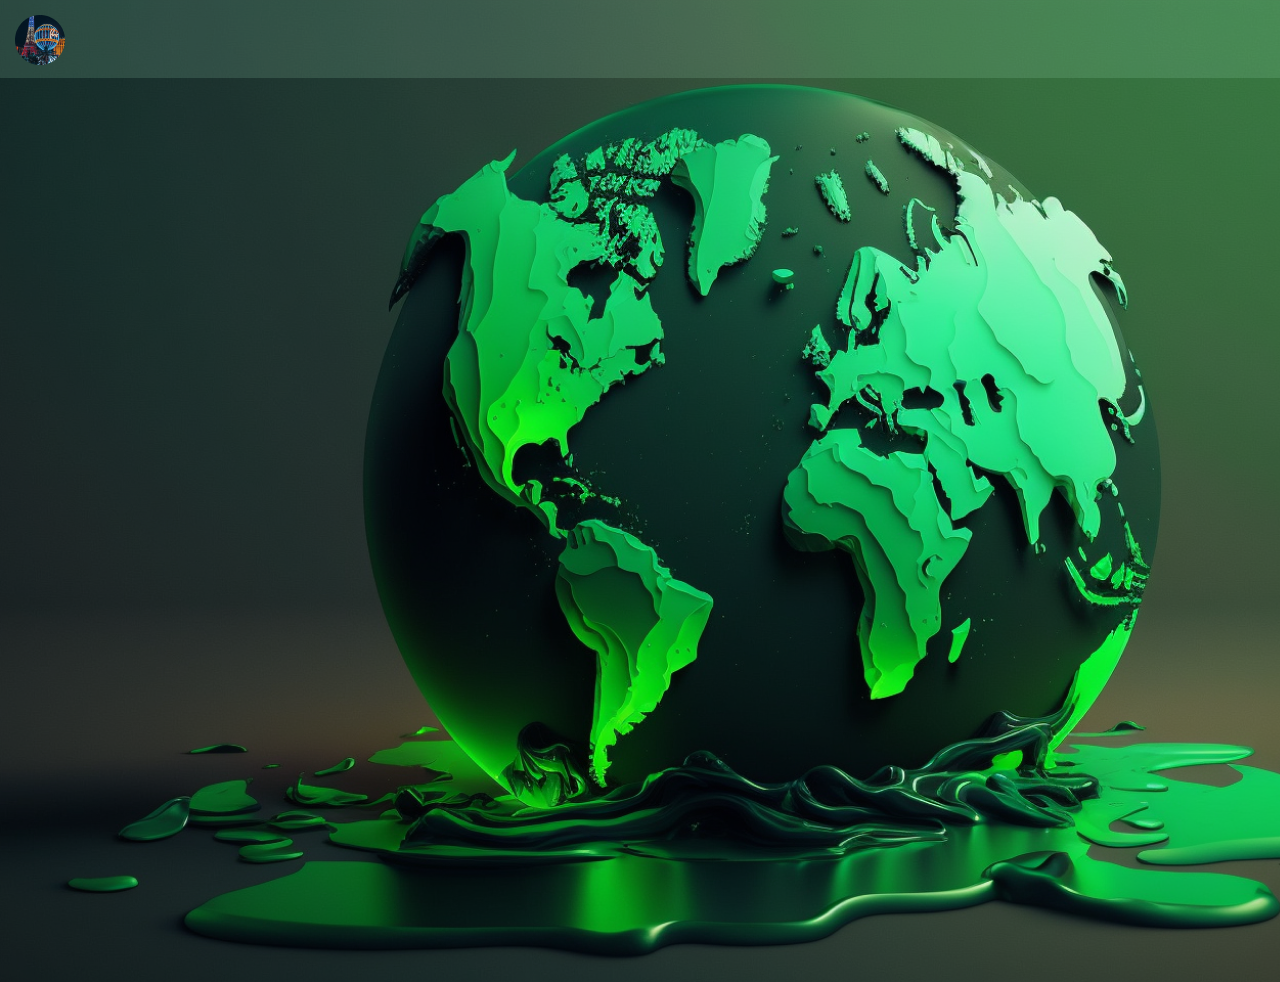
==== index.html @ 079e3b9f "Added navbar with profile avatar and links" ====
<!DOCTYPE html>
<html lang="en">
<head>
    <meta charset="UTF-8">
    <meta name="viewport" content="width=device-width, initial-scale=1.0">
    <title>Learning Git Project 2</title>
    <link rel="stylesheet" href="styles.css">
</head>
<body>
    <section class="main">
        <header>
            <img src="images/Mask group.png" alt="">
            <nav >
            </nav>
            <div class="link">
                <ul >
                    <li>Work</li>
                    <li>About</li>
                    <li>Contact</li>
                </ul>
            </div>
        </header>


    </section>
</div>
</body>
</html>
---- styles.css ----
*{
    margin: 0;
    padding: 0;
}
.main{
    width: 1512px;
    height: 982px;
    top: 329px; 
    background: #FFFFFF;
    background-image: url("images/Rectangle\ 1.png");
}

header{
    background: #B1F2CA26;
    width: 1512px;
    height: 78px;
    display: flex;
    flex-direction: row;

}
header img{
    padding: 15px;
    height: 50px;    
}
nav{
    display: flex;
}
.link  {
    display: flex;
    list-style: none;
    margin-left: 1200px;
    color: white;
}

ul li {     
    display: inline-block;
    list-style: none;
    padding: 15px;
    margin-top: 15px;
}
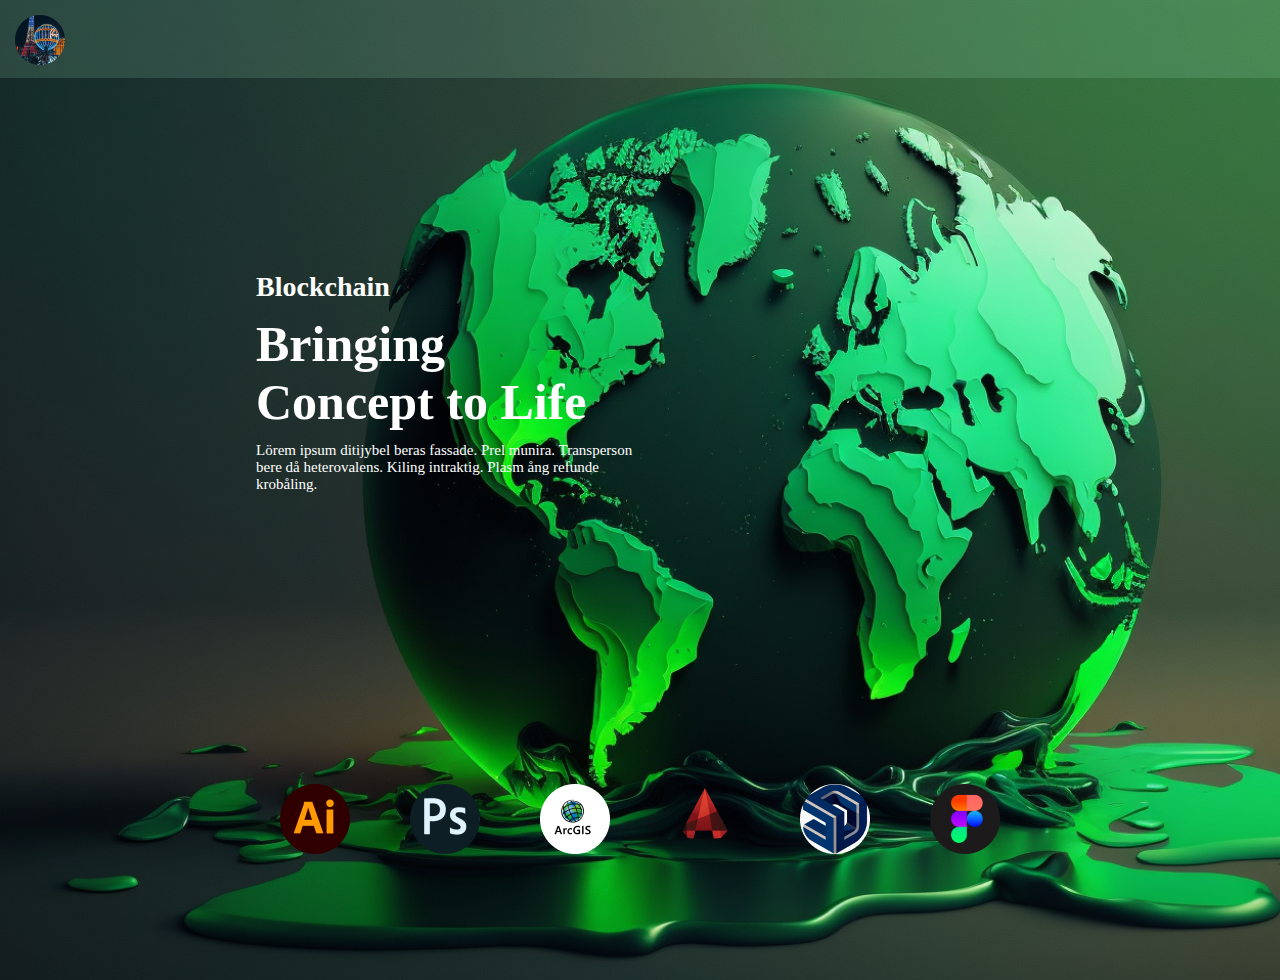
==== commit a439d55a: "footer" ====
--- a/index.html
+++ b/index.html
@@ -12,6 +12,7 @@
             <img src="images/Mask group.png" alt="">
             <nav >
             </nav>
+            <div></div>
             <div class="link">
                 <ul >
                     <li>Work</li>
@@ -20,9 +21,39 @@
                 </ul>
             </div>
         </header>
-
-
+    <div class="headings">
+        <div>
+        <h1>Blockchain</h1>
+        </div>
+        <div>
+        <h2>Bringing <br> Concept to Life</h2>
+        </div>
+        <div>
+        <p>Lörem ipsum ditijybel beras fassade. Prel munira. Transperson bere då heterovalens. Kiling intraktig. Plasm ång refunde krobåling.</p>
+        </div>
+    </div>
+    <footer>
+        <div class="images">
+            <div>
+        <img src="images/Ellipse 2.png">
+    </div>
+        <div>
+        <img src="images/Ellipse 3.png">
+    </div>
+        <div>
+        <img src="images/Ellipse 4.png">
+    </div>
+        <div>
+        <img src="images/Ellipse 5.png">
+    </div>
+        <div>
+        <img src="images/Ellipse 6.png">
+    </div>
+        <div>
+        <img src="images/Ellipse 7.png">
+    </div>
+    </div>
+    </footer>
     </section>
-</div>
 </body>
 </html>--- a/styles.css
+++ b/styles.css
@@ -3,10 +3,8 @@
     padding: 0;
 }
 .main{
-    width: 1512px;
-    height: 982px;
-    top: 329px; 
-    background: #FFFFFF;
+    width: auto;
+    height: 980px;
     background-image: url("images/Rectangle\ 1.png");
 }
 
@@ -37,4 +35,41 @@
     list-style: none;
     padding: 15px;
     margin-top: 15px;
+}
+.headings{
+    display: flex;
+    flex-direction: column;
+    width: 626px;
+    height: 360px;
+    color: #FFFFFF;
+    gap: 3%;
+    margin-top: 15%;
+    margin-left: 20%;
+}
+div h1{
+    width: 161px;
+height: 34px;
+font-family: Montserrat;
+font-size: 28px;
+line-height: 34.13px;
+}
+div h2{
+font-size: 50px;
+
+}
+div p{
+    width: 379px;
+    font-size: 15px;   
+}
+footer{
+    margin-top: 12%;
+    display: flex;
+    align-items: center;
+    justify-content: center;
+}
+.images{
+    display: flex;
+    justify-content: space-evenly;
+gap: 60px;
+
 }